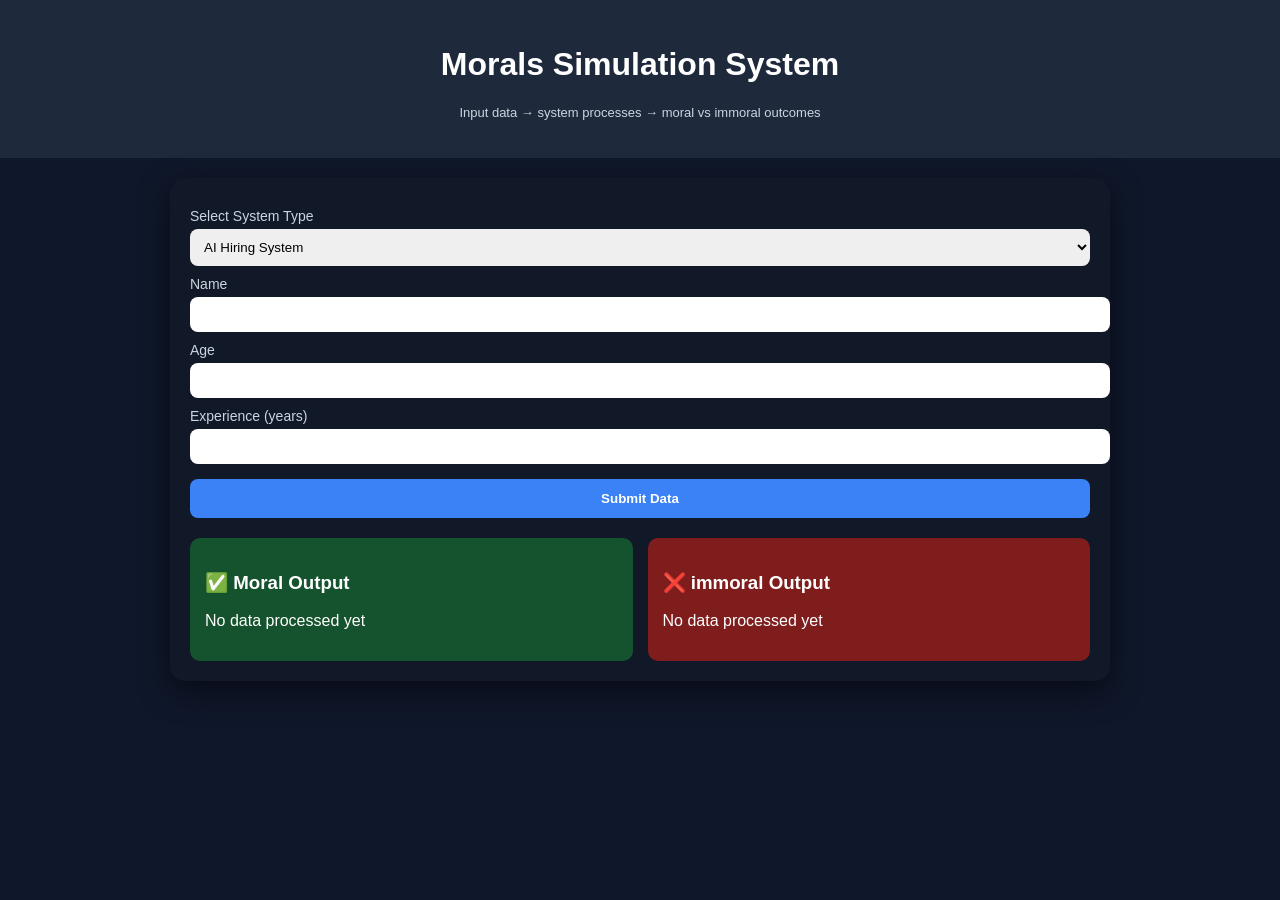
==== moralsystem.html @ 604758f2 "a" ====
<!DOCTYPE html>
<html lang="en">
<head>
<meta charset="UTF-8">
<title>Morals Simulation System</title>

<style>
  body {
    font-family: 'Segoe UI', sans-serif;
    margin: 0;
    background: #0f172a;
    color: white;
  }

  header {
    text-align: center;
    padding: 25px;
    background: #1e293b;
  }

  .container {
    display: flex;
    justify-content: center;
    padding: 20px;
  }

  .panel {
    background: #111827;
    width: 90%;
    max-width: 900px;
    padding: 20px;
    border-radius: 15px;
    box-shadow: 0 10px 30px rgba(0,0,0,0.5);
  }

  label {
    display: block;
    margin-top: 10px;
    font-size: 14px;
    color: #cbd5e1;
  }

  input, select {
    width: 100%;
    padding: 10px;
    margin-top: 5px;
    border-radius: 8px;
    border: none;
  }

  button {
    margin-top: 15px;
    padding: 12px;
    width: 100%;
    border: none;
    border-radius: 8px;
    background: #3b82f6;
    color: white;
    font-weight: bold;
    cursor: pointer;
  }

  button:hover {
    background: #2563eb;
  }

  .output {
    margin-top: 20px;
    display: flex;
    gap: 15px;
  }

  .box {
    flex: 1;
    padding: 15px;
    border-radius: 10px;
  }

  .ethical {
    background: #14532d;
  }

  .unethical {
    background: #7f1d1d;
  }

  .processing {
    display: none;
    margin-top: 10px;
    color: #94a3b8;
    font-style: italic;
  }

  .small {
    font-size: 13px;
    color: #cbd5e1;
  }
</style>
</head>

<body>

<header>
  <h1>Morals Simulation System</h1>
  <p class="small">Input data → system processes → moral vs immoral outcomes</p>
</header>

<div class="container">
<div class="panel">

  <label>Select System Type</label>
  <select id="scenario" onchange="updateForm()">
    <option value="hiring">AI Hiring System</option>
    <option value="privacy">Data Collection System</option>
    <option value="social">Social Media Algorithm</option>
    <option value="facial">Facial Recognition System</option>
  </select>

  <div id="formArea"></div>

  <button onclick="runSystem()">Submit Data</button>

  <div class="processing" id="processing">Processing data...</div>

  <div class="output">
    <div class="box ethical">
      <h3>✅ Moral Output</h3>
      <p id="ethicalResult">No data processed yet</p>
    </div>

    <div class="box unethical">
      <h3>❌ immoral Output</h3>
      <p id="unethicalResult">No data processed yet</p>
    </div>
  </div>

</div>
</div>

<script>

function updateForm() {
  let s = document.getElementById("scenario").value;
  let form = document.getElementById("formArea");

  if (s === "hiring") {
    form.innerHTML = `
      <label>Name</label>
      <input id="name" type="text">

      <label>Age</label>
      <input id="age" type="number">

      <label>Experience (years)</label>
      <input id="exp" type="number">
    `;
  }

  if (s === "privacy") {
    form.innerHTML = `
      <label>Email</label>
      <input id="email" type="text">

      <label>Interest</label>
      <input id="interest" type="text">
    `;
  }

  if (s === "social") {
    form.innerHTML = `
      <label>Search Topic</label>
      <input id="topic" type="text">
    `;
  }

  if (s === "facial") {
    form.innerHTML = `
      <label>Location</label>
      <input id="location" type="text">
    `;
  }
}

updateForm();

function runSystem() {
  document.getElementById("processing").style.display = "block";

  setTimeout(() => {
    let s = document.getElementById("scenario").value;

    if (s === "hiring") {
      let age = document.getElementById("age").value;
      let exp = document.getElementById("exp").value;

      document.getElementById("ethicalResult") =
        document.getElementById("ethicalResult").innerText =
        exp >= 2 ? "Candidate selected based on skills" : "Candidate rejected due to low experience";

      document.getElementById("unethicalResult").innerText =
        age < 25 ? "Candidate selected (age preference bias)" : "Candidate rejected (age discrimination)";
    }

    if (s === "privacy") {
      let interest = document.getElementById("interest").value;

      document.getElementById("ethicalResult").innerText =
        "Data stored securely and not shared";

      document.getElementById("unethicalResult").innerText =
        "Data sold to advertisers → ads about " + interest;
    }

    if (s === "social") {
      let topic = document.getElementById("topic").value;

      document.getElementById("ethicalResult").innerText =
        "Balanced, factual content shown about " + topic;

      document.getElementById("unethicalResult").innerText =
        "Extreme / misleading content boosted for engagement";
    }

    if (s === "facial") {
      let location = document.getElementById("location").value;

      document.getElementById("ethicalResult").innerText =
        "Facial recognition used with consent in " + location;

      document.getElementById("unethicalResult").innerText =
        "People tracked without consent in " + location;
    }

    document.getElementById("processing").style.display = "none";

  }, 1000);
}

</script>

</body>
</html>
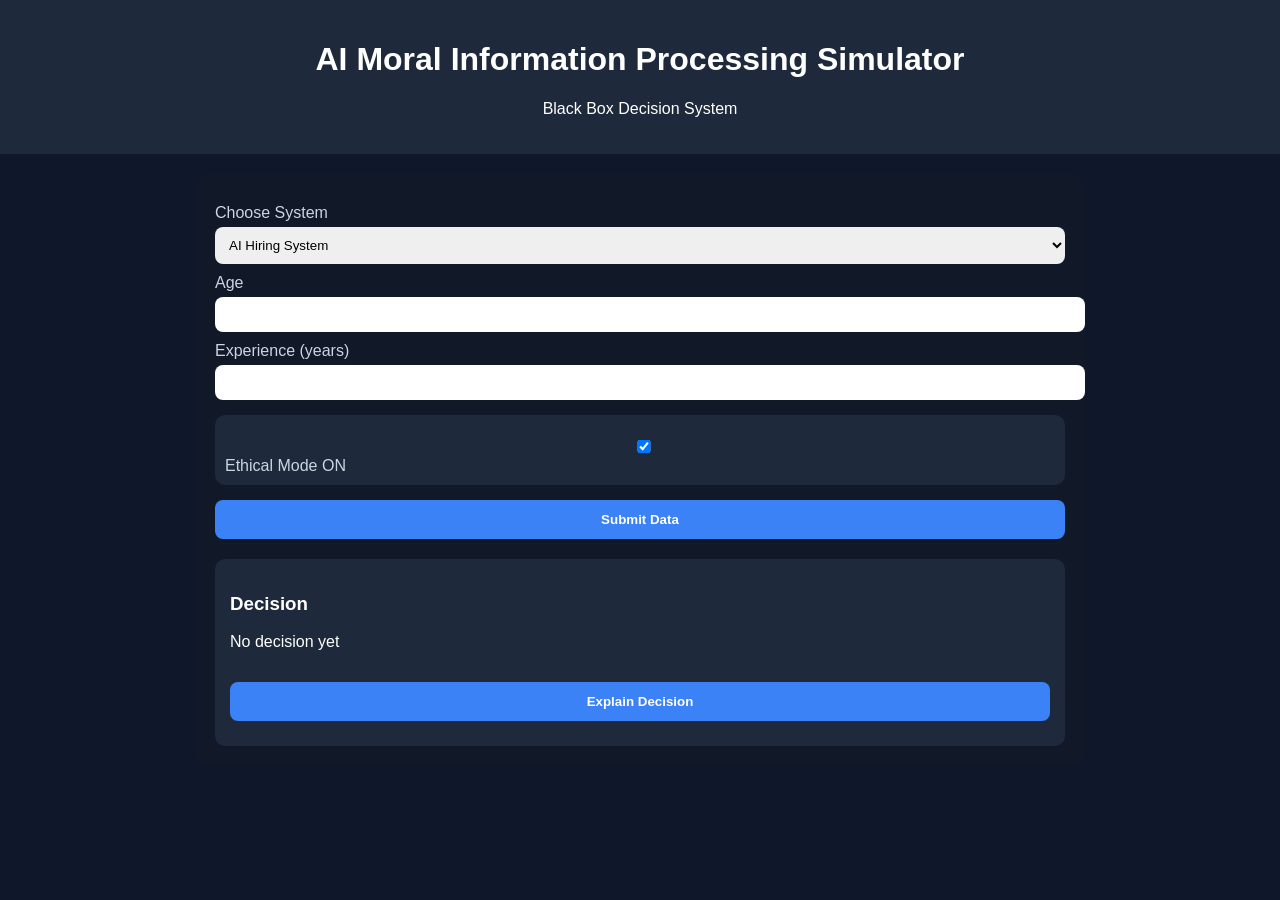
==== commit 6261dc74: "Update moralsystem.html" ====
--- a/moralsystem.html
+++ b/moralsystem.html
@@ -2,19 +2,19 @@
 <html lang="en">
 <head>
 <meta charset="UTF-8">
-<title>Morals Simulation System</title>
+<title>AI Ethics Simulator</title>
 
 <style>
   body {
     font-family: 'Segoe UI', sans-serif;
-    margin: 0;
     background: #0f172a;
     color: white;
+    margin: 0;
   }
 
   header {
     text-align: center;
-    padding: 25px;
+    padding: 20px;
     background: #1e293b;
   }
 
@@ -25,27 +25,25 @@
   }
 
   .panel {
+    width: 90%;
+    max-width: 850px;
     background: #111827;
-    width: 90%;
-    max-width: 900px;
     padding: 20px;
     border-radius: 15px;
-    box-shadow: 0 10px 30px rgba(0,0,0,0.5);
   }
 
   label {
     display: block;
     margin-top: 10px;
-    font-size: 14px;
     color: #cbd5e1;
   }
 
   input, select {
     width: 100%;
     padding: 10px;
-    margin-top: 5px;
     border-radius: 8px;
     border: none;
+    margin-top: 5px;
   }
 
   button {
@@ -64,36 +62,31 @@
     background: #2563eb;
   }
 
-  .output {
+  .toggle {
+    margin-top: 15px;
+    padding: 10px;
+    background: #1e293b;
+    border-radius: 10px;
+  }
+
+  .result {
     margin-top: 20px;
-    display: flex;
-    gap: 15px;
-  }
-
-  .box {
-    flex: 1;
     padding: 15px;
     border-radius: 10px;
-  }
-
-  .ethical {
-    background: #14532d;
-  }
-
-  .unethical {
-    background: #7f1d1d;
+    background: #1e293b;
+  }
+
+  .explain {
+    margin-top: 10px;
+    font-size: 14px;
+    color: #cbd5e1;
   }
 
   .processing {
     display: none;
     margin-top: 10px;
+    font-style: italic;
     color: #94a3b8;
-    font-style: italic;
-  }
-
-  .small {
-    font-size: 13px;
-    color: #cbd5e1;
   }
 </style>
 </head>
@@ -101,14 +94,14 @@
 <body>
 
 <header>
-  <h1>Morals Simulation System</h1>
-  <p class="small">Input data → system processes → moral vs immoral outcomes</p>
+  <h1>AI Moral Information Processing Simulator</h1>
+  <p>Black Box Decision System</p>
 </header>
 
 <div class="container">
 <div class="panel">
 
-  <label>Select System Type</label>
+  <label>Choose System</label>
   <select id="scenario" onchange="updateForm()">
     <option value="hiring">AI Hiring System</option>
     <option value="privacy">Data Collection System</option>
@@ -118,20 +111,23 @@
 
   <div id="formArea"></div>
 
+  <div class="toggle">
+    <label>
+      <input type="checkbox" id="ethicalMode" checked>
+      Ethical Mode ON
+    </label>
+  </div>
+
   <button onclick="runSystem()">Submit Data</button>
 
-  <div class="processing" id="processing">Processing data...</div>
-
-  <div class="output">
-    <div class="box ethical">
-      <h3>✅ Moral Output</h3>
-      <p id="ethicalResult">No data processed yet</p>
-    </div>
-
-    <div class="box unethical">
-      <h3>❌ immoral Output</h3>
-      <p id="unethicalResult">No data processed yet</p>
-    </div>
+  <div class="processing" id="processing">System processing...</div>
+
+  <div class="result">
+    <h3>Decision</h3>
+    <p id="decision">No decision yet</p>
+
+    <button onclick="explainDecision()">Explain Decision</button>
+    <div class="explain" id="explanation"></div>
   </div>
 
 </div>
@@ -139,15 +135,17 @@
 
 <script>
 
+let lastDecision = "";
+let currentScenario = "";
+let ethical = true;
+
 function updateForm() {
   let s = document.getElementById("scenario").value;
+  currentScenario = s;
   let form = document.getElementById("formArea");
 
   if (s === "hiring") {
     form.innerHTML = `
-      <label>Name</label>
-      <input id="name" type="text">
-
       <label>Age</label>
       <input id="age" type="number">
 
@@ -185,57 +183,85 @@
 
 function runSystem() {
   document.getElementById("processing").style.display = "block";
+  document.getElementById("explanation").innerText = "";
+  ethical = document.getElementById("ethicalMode").checked;
 
   setTimeout(() => {
-    let s = document.getElementById("scenario").value;
-
-    if (s === "hiring") {
+    if (currentScenario === "hiring") {
       let age = document.getElementById("age").value;
       let exp = document.getElementById("exp").value;
 
-      document.getElementById("ethicalResult") =
-        document.getElementById("ethicalResult").innerText =
-        exp >= 2 ? "Candidate selected based on skills" : "Candidate rejected due to low experience";
-
-      document.getElementById("unethicalResult").innerText =
-        age < 25 ? "Candidate selected (age preference bias)" : "Candidate rejected (age discrimination)";
-    }
-
-    if (s === "privacy") {
+      if (ethical) {
+        lastDecision = exp >= 2 ? "Accepted" : "Rejected";
+      } else {
+        lastDecision = age < 25 ? "Accepted" : "Rejected";
+      }
+    }
+    if (currentScenario === "privacy") {
       let interest = document.getElementById("interest").value;
 
-      document.getElementById("ethicalResult").innerText =
-        "Data stored securely and not shared";
-
-      document.getElementById("unethicalResult").innerText =
-        "Data sold to advertisers → ads about " + interest;
-    }
-
-    if (s === "social") {
+      if (ethical) {
+        lastDecision = "Data stored securely";
+      } else {
+        lastDecision = "Data sold → ads about " + interest;
+      }
+    }
+    if (currentScenario === "social") {
       let topic = document.getElementById("topic").value;
 
-      document.getElementById("ethicalResult").innerText =
-        "Balanced, factual content shown about " + topic;
-
-      document.getElementById("unethicalResult").innerText =
-        "Extreme / misleading content boosted for engagement";
-    }
-
-    if (s === "facial") {
+      if (ethical) {
+        lastDecision = "Balanced content about " + topic;
+      } else {
+        lastDecision = "Extreme content promoted for engagement";
+      }
+    }
+    if (currentScenario === "facial") {
       let location = document.getElementById("location").value;
 
-      document.getElementById("ethicalResult").innerText =
-        "Facial recognition used with consent in " + location;
-
-      document.getElementById("unethicalResult").innerText =
-        "People tracked without consent in " + location;
-    }
-
+      if (ethical) {
+        lastDecision = "Used with consent in " + location;
+      } else {
+        lastDecision = "Tracking without consent in " + location;
+      }
+    }
+
+    document.getElementById("decision").innerText = lastDecision;
     document.getElementById("processing").style.display = "none";
 
   }, 1000);
 }
 
+function explainDecision() {
+
+  if (currentScenario === "hiring") {
+    document.getElementById("explanation").innerText =
+      ethical
+      ? "Decision based on relevant experience."
+      : "Decision influenced by age bias.";
+  }
+
+  if (currentScenario === "privacy") {
+    document.getElementById("explanation").innerText =
+      ethical
+      ? "User data is protected and not shared."
+      : "User data is sold without consent.";
+  }
+
+  if (currentScenario === "social") {
+    document.getElementById("explanation").innerText =
+      ethical
+      ? "Algorithm promotes accurate information."
+      : "Algorithm prioritises engagement over truth.";
+  }
+
+  if (currentScenario === "facial") {
+    document.getElementById("explanation").innerText =
+      ethical
+      ? "Used responsibly with permission."
+      : "Violates privacy through surveillance.";
+  }
+}
+
 </script>
 
 </body>
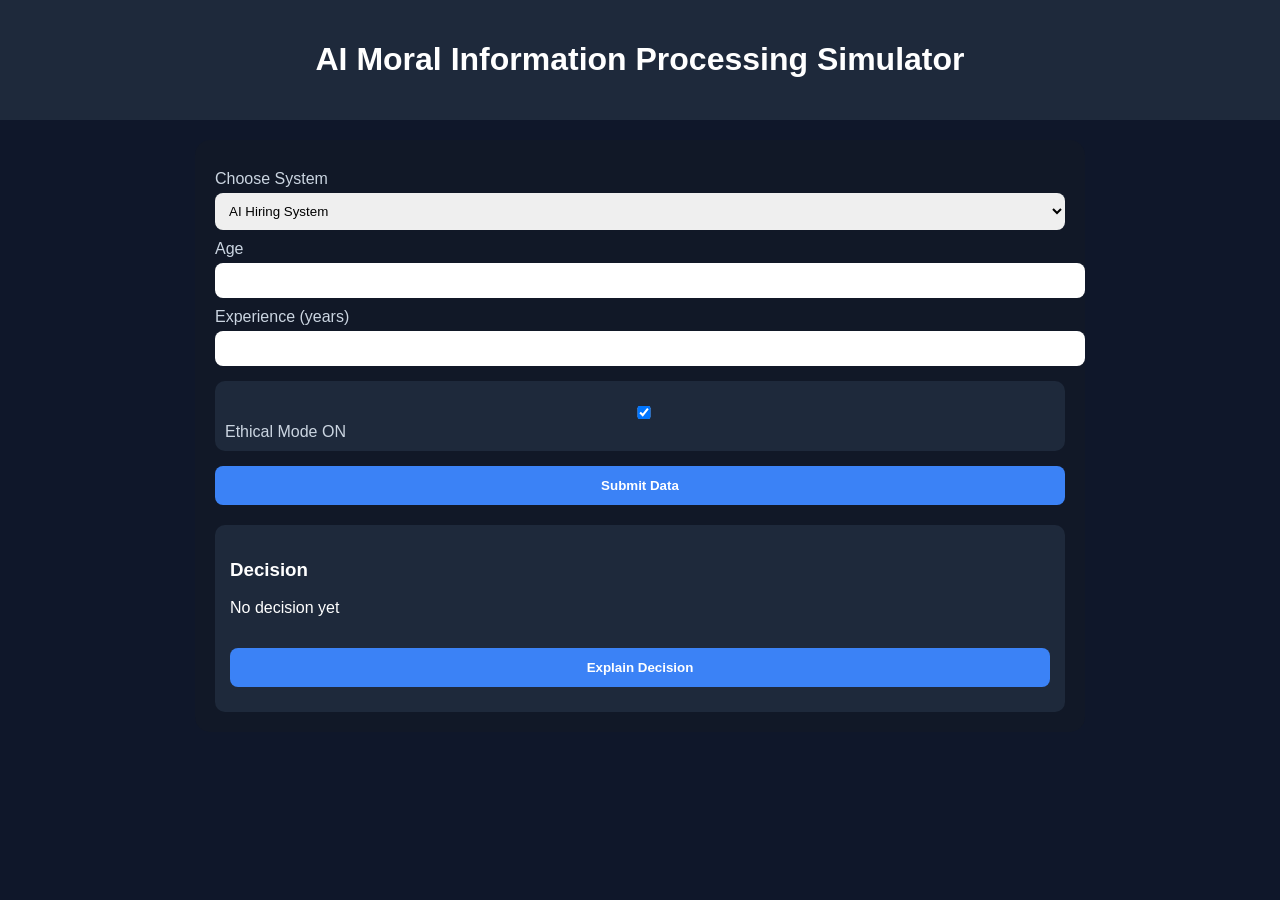
==== commit 642629ee: "Update moralsystem.html" ====
--- a/moralsystem.html
+++ b/moralsystem.html
@@ -95,7 +95,6 @@
 
 <header>
   <h1>AI Moral Information Processing Simulator</h1>
-  <p>Black Box Decision System</p>
 </header>
 
 <div class="container">
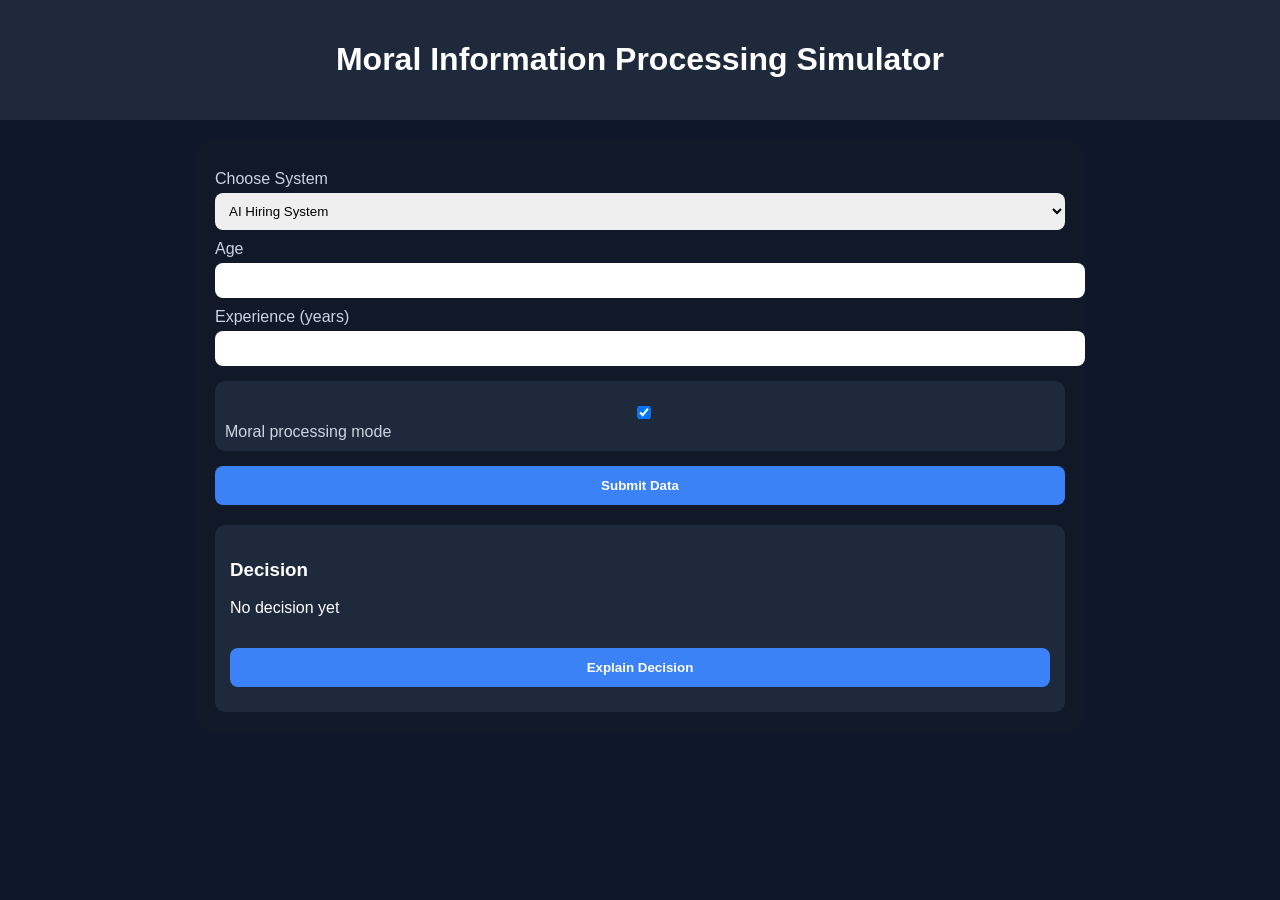
==== commit 63bb8d0c: "Update moralsystem.html" ====
--- a/moralsystem.html
+++ b/moralsystem.html
@@ -2,7 +2,7 @@
 <html lang="en">
 <head>
 <meta charset="UTF-8">
-<title>AI Ethics Simulator</title>
+<title>Morals Simulator</title>
 
 <style>
   body {
@@ -94,7 +94,7 @@
 <body>
 
 <header>
-  <h1>AI Moral Information Processing Simulator</h1>
+  <h1>Moral Information Processing Simulator</h1>
 </header>
 
 <div class="container">
@@ -113,7 +113,7 @@
   <div class="toggle">
     <label>
       <input type="checkbox" id="ethicalMode" checked>
-      Ethical Mode ON
+      Moral processing mode
     </label>
   </div>
 
@@ -202,25 +202,25 @@
       if (ethical) {
         lastDecision = "Data stored securely";
       } else {
-        lastDecision = "Data sold → ads about " + interest;
+        lastDecision = "Data sold -> ads about " + interest;
       }
     }
     if (currentScenario === "social") {
       let topic = document.getElementById("topic").value;
 
       if (ethical) {
-        lastDecision = "Balanced content about " + topic;
-      } else {
-        lastDecision = "Extreme content promoted for engagement";
+        lastDecision = "Balanced, truthful and reliable content about " + topic;
+      } else {
+        lastDecision = "Engagement-bait content shown";
       }
     }
     if (currentScenario === "facial") {
       let location = document.getElementById("location").value;
 
       if (ethical) {
-        lastDecision = "Used with consent in " + location;
-      } else {
-        lastDecision = "Tracking without consent in " + location;
+        lastDecision = "Used for security purposes AND with consent in " + location;
+      } else {
+        lastDecision = "Tracking and monitored without consent in " + location;
       }
     }
 
